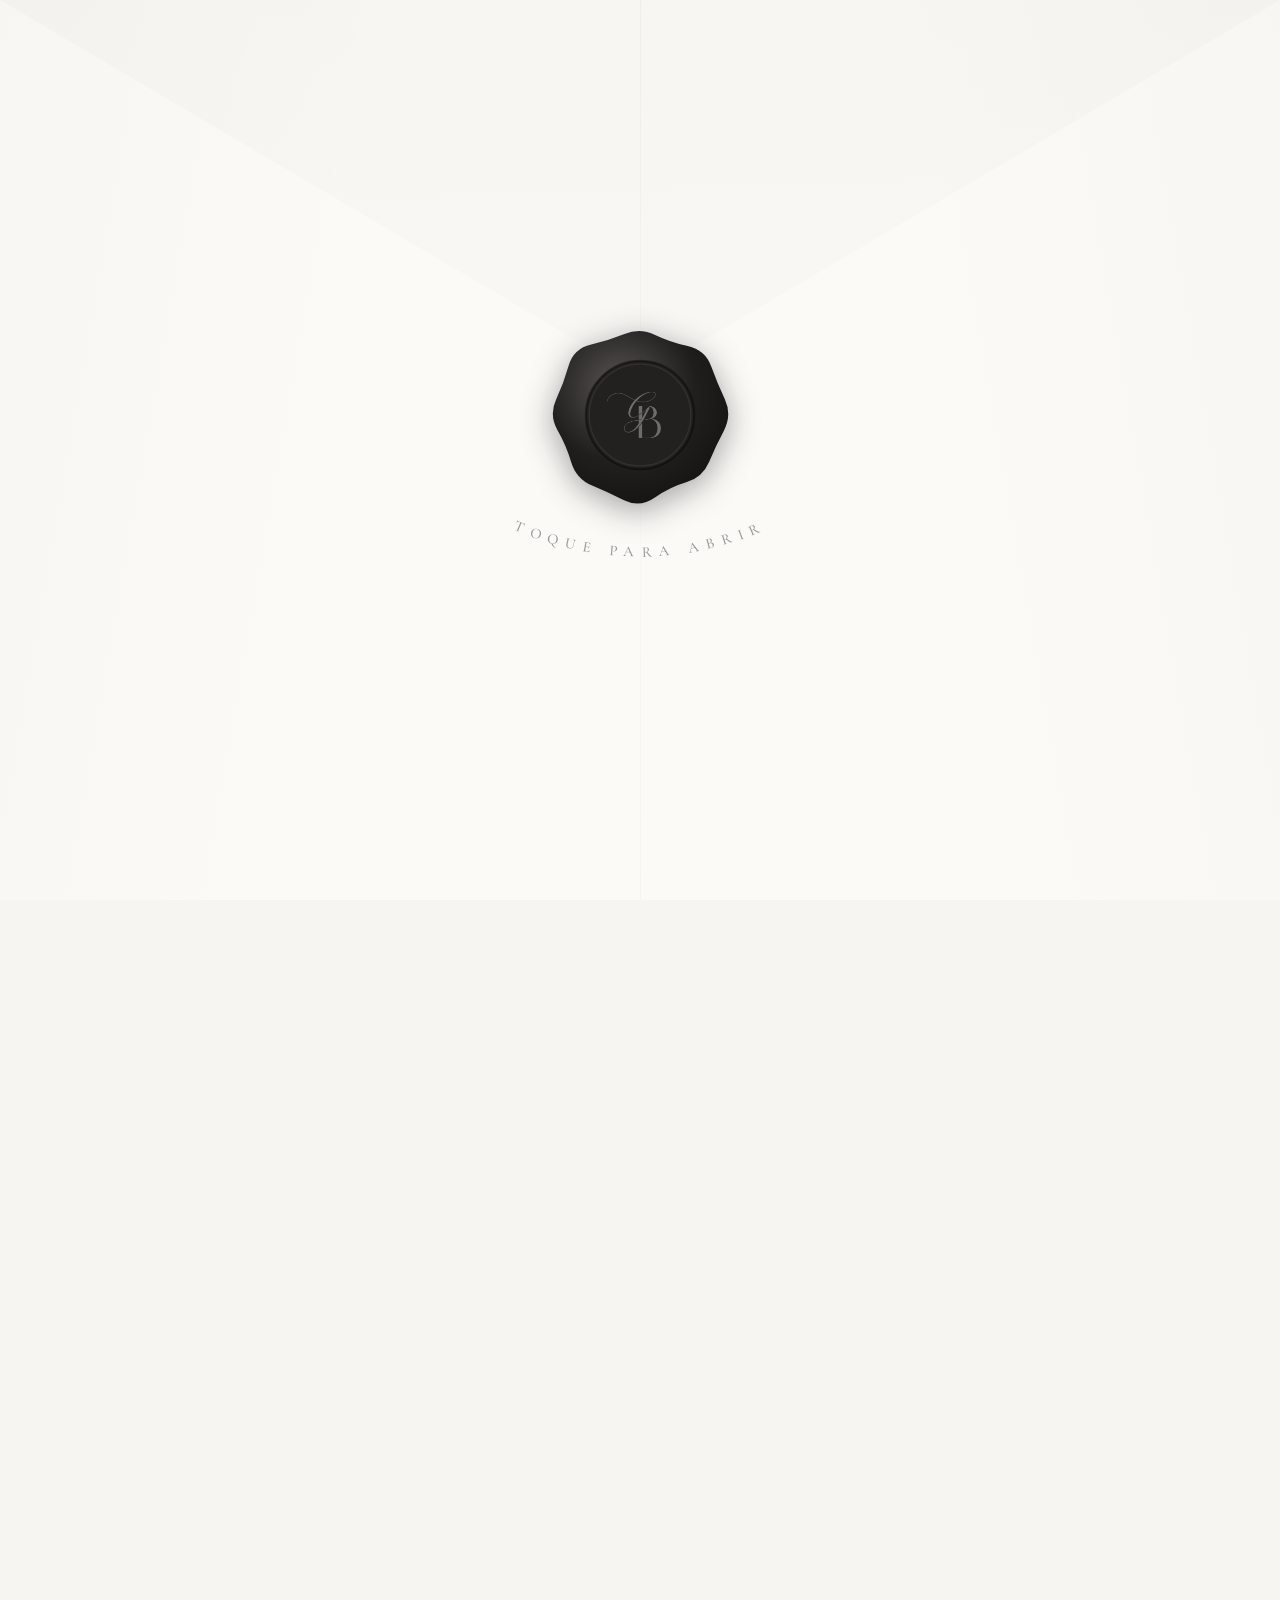
==== convite/index.html @ 6342b580 "Troca Domingo por A realizar-se em: na data" ====
<!DOCTYPE html>
<html lang="pt-BR">
<head>
<meta charset="UTF-8">
<meta name="viewport" content="width=device-width, initial-scale=1">
<title>Convite — Guilherme &amp; Barbara</title>
<meta name="description" content="Você está convidado para o casamento de Guilherme & Barbara. Domingo, 29 de novembro de 2026.">

<meta property="og:type" content="website">
<meta property="og:title" content="Convite — Guilherme & Barbara">
<meta property="og:description" content="Você está convidado! Toque para abrir o convite do nosso casamento. 29 de novembro de 2026.">
<meta property="og:image" content="https://guiiluiss.github.io/Gui-Ba/assets/img/capa-compartilhamento.jpg?v=6">
<meta property="og:image:width" content="1200">
<meta property="og:image:height" content="630">
<meta property="og:url" content="https://guiiluiss.github.io/Gui-Ba/convite/">

<link rel="icon" type="image/png" href="../assets/icons/favicon.png">
<link rel="preconnect" href="https://fonts.googleapis.com">
<link rel="preconnect" href="https://fonts.gstatic.com" crossorigin>
<link href="https://fonts.googleapis.com/css2?family=Cormorant+Garamond:ital,wght@0,300;0,400;0,500;0,600;1,400;1,500&family=Pinyon+Script&family=Inter:wght@300;400;500&display=swap" rel="stylesheet">

<style>
  :root {
    --color-black: #111111;
    --color-white: #ffffff;
    --color-cream: #f7f5f2;
    --color-paper: #fbfaf7;
    --color-gray-900: #1a1a1a;
    --color-gray-700: #4a4a4a;
    --color-gray-400: #9a9a9a;
    --color-gray-200: #e4e2de;
    --color-gold: #b7975f;
    --color-gold-soft: #cdb280;
    --font-display: "Cormorant Garamond", serif;
    --font-serif: "Cormorant Garamond", serif;
    --font-body: "Cormorant Garamond", serif;
    --font-sans: "Inter", sans-serif;
    --ease: cubic-bezier(0.22, 1, 0.36, 1);
  }

  * { box-sizing: border-box; margin: 0; padding: 0; }

  html { -webkit-text-size-adjust: 100%; }

  body {
    background: var(--color-cream);
    color: var(--color-gray-900);
    font-family: var(--font-body);
    font-weight: 400;
    line-height: 1.6;
    -webkit-font-smoothing: antialiased;
  }

  img { max-width: 100%; display: block; height: auto; }
  a { color: inherit; text-decoration: none; }

  /* ============================ Envelope ============================ */

  .envelope {
    position: fixed;
    inset: 0;
    z-index: 100;
    background: var(--color-paper);
    display: flex;
    align-items: center;
    justify-content: center;
    cursor: pointer;
    transition: opacity 1.1s var(--ease), visibility 1.1s;
  }

  .envelope.is-open {
    opacity: 0;
    visibility: hidden;
    pointer-events: none;
  }

  /* Aba superior do envelope, bem sutil */
  .envelope::before {
    content: "";
    position: absolute;
    inset: 0;
    background: linear-gradient(178deg, rgba(17, 17, 17, 0.02), rgba(17, 17, 17, 0.006) 60%);
    clip-path: polygon(0 0, 100% 0, 50% 42%);
    pointer-events: none;
  }

  /* Vinco vertical central do papel */
  .envelope::after {
    content: "";
    position: absolute;
    top: 0;
    bottom: 0;
    left: 50%;
    width: 1px;
    background: linear-gradient(rgba(17, 17, 17, 0.035), rgba(17, 17, 17, 0.01) 55%, rgba(17, 17, 17, 0.028));
    pointer-events: none;
  }

  /* Sombras laterais das abas */
  .envelope__shade {
    position: absolute;
    inset: 0;
    pointer-events: none;
  }

  .envelope__shade::before,
  .envelope__shade::after {
    content: "";
    position: absolute;
    top: 0;
    bottom: 0;
    width: 34%;
  }

  .envelope__shade::before {
    left: 0;
    background: linear-gradient(100deg, rgba(17, 17, 17, 0.014), transparent 70%);
  }

  .envelope__shade::after {
    right: 0;
    background: linear-gradient(-100deg, rgba(17, 17, 17, 0.014), transparent 70%);
  }

  .envelope__content {
    position: relative;
    display: flex;
    flex-direction: column;
    align-items: center;
    padding: 2rem;
  }

  /* -------- Lacre de cera -------- */

  .seal {
    position: relative;
    width: clamp(150px, 40vw, 190px);
    height: clamp(150px, 40vw, 190px);
    filter: drop-shadow(0 7px 16px rgba(17, 17, 17, 0.38));
    transition: transform 0.5s var(--ease);
  }

  .envelope:hover .seal { transform: scale(1.03); }

  .seal svg {
    width: 100%;
    height: 100%;
    display: block;
  }

  .seal__monogram {
    position: absolute;
    inset: 0;
    margin: auto;
    width: 52%;
    filter: brightness(0) invert(1);
    opacity: 0.34;
  }

  .seal__caption {
    margin-top: 0.4rem;
    width: clamp(220px, 60vw, 280px);
    overflow: visible;
  }

  .seal__caption text {
    font-family: var(--font-serif);
    font-size: 15px;
    font-weight: 500;
    letter-spacing: 0.5em;
    fill: var(--color-gray-400);
    text-transform: uppercase;
  }

  /* ============================ Convite ============================ */

  .invite {
    max-width: 34rem;
    margin: 0 auto;
    padding: clamp(1.5rem, 5vw, 2.5rem) clamp(1.25rem, 5vw, 2rem) 3rem;
    opacity: 0;
    transition: opacity 1.2s var(--ease) 0.35s;
  }

  body.is-revealed .invite { opacity: 1; }

  .invite__inner {
    border: 1px solid var(--color-gray-900);
    text-align: center;
    background: var(--color-cream);
    overflow: hidden;
  }

  .invite__body {
    padding: clamp(1.8rem, 6vw, 2.6rem) clamp(1.4rem, 5.5vw, 2.4rem) clamp(1.8rem, 6vw, 2.6rem);
  }

  [data-reveal] {
    opacity: 0;
    transform: translateY(24px);
    transition: opacity 0.9s var(--ease), transform 0.9s var(--ease);
  }

  [data-reveal].is-visible {
    opacity: 1;
    transform: translateY(0);
  }

  .invite__monogram {
    width: clamp(64px, 15vw, 84px);
    margin: 0 auto;
    opacity: 0.92;
  }

  .invite__eyebrow {
    margin-top: 1.2rem;
    font-family: var(--font-serif);
    font-size: 0.82rem;
    font-weight: 600;
    letter-spacing: 0.4em;
    text-transform: uppercase;
    color: var(--color-gray-900);
  }

  .invite__names {
    margin-top: 1.5rem;
    font-family: "Pinyon Script", "Cormorant Garamond", cursive;
    font-weight: 400;
    font-size: clamp(2.1rem, 8.8vw, 3.3rem);
    line-height: 1.3;
    /* Afina o traço da caligrafia: contorno na cor do fundo come a borda do glifo */
    -webkit-text-stroke: 0.2px var(--color-cream);
    letter-spacing: 0;
    color: var(--color-black);
    white-space: nowrap;
  }

  .invite__names span {
    font-size: 0.9em;
    padding: 0 0.2rem;
  }

  /* Efeito de escrita: o nome surge da esquerda para a direita, como caneta no papel */
  .invite__names[data-reveal] {
    transform: none;
    transition: none;
  }

  .invite__names[data-reveal].is-visible {
    opacity: 1;
    animation: escrita 2.6s cubic-bezier(0.35, 0, 0.25, 1) 0.2s both;
  }

  @keyframes escrita {
    from { clip-path: inset(-30% 100% -30% -6%); }
    to   { clip-path: inset(-30% -10% -30% -6%); }
  }

  .invite__verse {
    margin: 0 auto;
    max-width: 24rem;
    font-family: var(--font-serif);
    font-style: italic;
    font-weight: 500;
    font-size: clamp(1.08rem, 4.2vw, 1.2rem);
    line-height: 1.5;
    color: var(--color-gray-700);
  }

  .invite__verse-ref {
    display: block;
    margin-top: 0.55rem;
    font-style: normal;
    font-size: 0.74rem;
    font-weight: 600;
    letter-spacing: 0.32em;
    text-transform: uppercase;
    color: var(--color-gray-400);
  }

  .invite__photo {
    width: 100%;
    aspect-ratio: 1 / 1;
    object-fit: cover;
    object-position: 50% 42%;
    filter: grayscale(1);
  }

  .invite__welcome {
    margin: 1.6rem auto 0;
    max-width: 20rem;
    font-family: var(--font-serif);
    font-size: clamp(1rem, 4.4vw, 1.15rem);
    font-weight: 600;
    letter-spacing: 0.26em;
    text-transform: uppercase;
    line-height: 1.75;
    color: var(--color-gray-900);
  }

  .invite__line {
    margin: 1.7rem auto 0;
    max-width: 22rem;
    font-family: var(--font-serif);
    font-size: clamp(1.12rem, 4.5vw, 1.28rem);
    line-height: 1.5;
    color: var(--color-gray-700);
  }

  .invite__weekday {
    margin-top: 1.6rem;
    font-family: var(--font-serif);
    font-size: 0.85rem;
    font-weight: 500;
    letter-spacing: 0.3em;
    text-transform: uppercase;
    color: var(--color-gray-700);
  }

  .invite__day {
    margin-top: 0.2rem;
    font-family: var(--font-display);
    font-weight: 400;
    font-size: clamp(4.2rem, 17vw, 5.8rem);
    line-height: 1;
    color: var(--color-black);
  }

  .invite__month {
    margin-top: 0.3rem;
    font-family: var(--font-serif);
    font-size: clamp(1rem, 4.2vw, 1.2rem);
    font-weight: 500;
    letter-spacing: 0.26em;
    text-transform: uppercase;
    color: var(--color-black);
  }

  .invite__times {
    margin-top: 0.7rem;
    font-family: var(--font-serif);
    font-size: 0.85rem;
    font-weight: 500;
    letter-spacing: 0.18em;
    text-transform: uppercase;
    color: var(--color-gray-700);
  }

  .invite__times span { color: var(--color-gray-400); padding: 0 0.35rem; }

  /* Contagem regressiva */

  .countdown {
    margin-top: 2rem;
  }

  .countdown__title {
    font-family: var(--font-serif);
    font-size: 0.82rem;
    font-weight: 600;
    letter-spacing: 0.4em;
    text-transform: uppercase;
    color: var(--color-gray-900);
  }

  .countdown__grid {
    margin-top: 0.9rem;
    display: flex;
    justify-content: center;
    align-items: flex-start;
    gap: clamp(0.55rem, 2.6vw, 1.1rem);
  }

  .countdown__sep {
    font-family: var(--font-display);
    font-weight: 400;
    font-size: clamp(1.6rem, 7vw, 2.2rem);
    line-height: 1.1;
    color: var(--color-gray-700);
  }

  .countdown__value {
    font-family: var(--font-display);
    font-weight: 400;
    font-size: clamp(1.6rem, 7vw, 2.2rem);
    color: var(--color-black);
    line-height: 1.1;
    font-variant-numeric: tabular-nums;
  }

  .countdown__label {
    margin-top: 0.25rem;
    font-family: var(--font-serif);
    font-size: 0.68rem;
    font-weight: 500;
    letter-spacing: 0.22em;
    text-transform: uppercase;
    color: var(--color-gray-400);
  }

  .invite__rule {
    width: 5.5rem;
    border: 0;
    border-top: 1px solid var(--color-gray-400);
    margin: 2rem auto 0;
  }

  .invite__venue {
    margin-top: 1.8rem;
  }

  .invite__venue-name {
    font-family: var(--font-display);
    font-weight: 500;
    font-size: clamp(1.25rem, 5vw, 1.45rem);
    color: var(--color-black);
    letter-spacing: 0.04em;
  }

  .invite__venue-address {
    margin: 0.6rem auto 0;
    max-width: 20rem;
    font-family: var(--font-serif);
    font-size: 1rem;
    font-weight: 400;
    letter-spacing: 0.02em;
    color: var(--color-gray-700);
    line-height: 1.55;
  }

  /* Botões */

  .invite__actions {
    margin-top: 1.9rem;
    display: flex;
    flex-direction: column;
    gap: 0.75rem;
  }

  .btn {
    display: flex;
    align-items: center;
    justify-content: center;
    gap: 0.65rem;
    padding: 0.85rem 1rem;
    border: 1px solid var(--color-gray-900);
    font-family: var(--font-serif);
    font-size: 0.88rem;
    font-weight: 600;
    letter-spacing: 0.14em;
    white-space: nowrap;
    text-transform: uppercase;
    color: var(--color-gray-900);
    transition: background-color 0.35s var(--ease), color 0.35s var(--ease), border-color 0.35s var(--ease);
  }

  .btn:hover {
    background: var(--color-black);
    border-color: var(--color-black);
    color: var(--color-cream);
  }

  .btn--solid {
    background: var(--color-black);
    border-color: var(--color-black);
    color: var(--color-cream);
  }

  .btn--solid:hover {
    background: var(--color-gray-700);
    border-color: var(--color-gray-700);
    color: var(--color-cream);
  }

  .btn svg {
    width: 15px;
    height: 15px;
    flex: none;
  }

  .invite__rsvp {
    margin: 1.9rem auto 0;
    max-width: 22rem;
    font-family: var(--font-serif);
    font-size: 0.98rem;
    font-weight: 400;
    line-height: 1.6;
    color: var(--color-gray-700);
  }

  .invite__rsvp strong {
    font-weight: 600;
    color: var(--color-gray-900);
  }

  .invite__footer {
    margin-top: 2.2rem;
    display: flex;
    flex-direction: column;
    align-items: center;
    gap: 0.6rem;
  }

  .invite__footer-monogram {
    width: 42px;
    opacity: 0.85;
  }

  .invite__footer-date {
    font-family: var(--font-serif);
    font-size: 0.78rem;
    font-weight: 600;
    letter-spacing: 0.34em;
    text-transform: uppercase;
    color: var(--color-gray-400);
  }

  .invite__close {
    margin-top: 1.6rem;
    display: inline-flex;
    align-items: center;
    gap: 0.5rem;
    background: none;
    border: 0;
    cursor: pointer;
    font-family: var(--font-serif);
    font-size: 0.8rem;
    font-weight: 600;
    letter-spacing: 0.28em;
    text-transform: uppercase;
    color: var(--color-gray-400);
    transition: color 0.35s var(--ease);
  }

  .invite__close:hover { color: var(--color-black); }

  .invite__close svg {
    width: 14px;
    height: 14px;
    flex: none;
  }

  @media (prefers-reduced-motion: reduce) {
    .envelope { transition: none; }
    .invite { transition: none; }
    [data-reveal] { opacity: 1; transform: none; transition: none; }
    .invite__names[data-reveal].is-visible { animation: none; clip-path: none; }
    .seal { transition: none; }
  }
</style>
</head>
<body>

<!-- ===================== ENVELOPE ===================== -->
<div class="envelope" id="envelope" role="button" tabindex="0" aria-label="Toque para abrir o convite">
  <div class="envelope__shade" aria-hidden="true"></div>
  <div class="envelope__content">

    <div class="seal" aria-hidden="true">
      <svg viewBox="0 0 200 200">
        <defs>
          <radialGradient id="waxBody" cx="42%" cy="38%" r="72%">
            <stop offset="0%" stop-color="#3b3733"></stop>
            <stop offset="45%" stop-color="#242220"></stop>
            <stop offset="100%" stop-color="#121110"></stop>
          </radialGradient>
          <radialGradient id="waxSheen" cx="36%" cy="30%" r="45%">
            <stop offset="0%" stop-color="#ffffff" stop-opacity="0.16"></stop>
            <stop offset="100%" stop-color="#ffffff" stop-opacity="0"></stop>
          </radialGradient>
        </defs>
        <!-- corpo do lacre, borda ondulada e irregular -->
        <path fill="url(#waxBody)" d="M189.2,83.2 Q197,100 188.3,116.5 Q179.5,132.9 172.7,149.4 Q165.8,165.8 148.6,170.8 Q131.4,175.8 115.7,186.9 Q100,198 83.2,189.7 Q66.3,181.3 49.6,174.3 Q32.8,167.2 27.6,149.7 Q22.4,132.2 13.2,116.1 Q4,100 11.8,83.4 Q19.6,66.7 24.8,48.4 Q30,30 48.7,25.8 Q67.4,21.5 83.7,14.8 Q100,8 115.9,15.7 Q131.8,23.3 150.2,27.4 Q168.6,31.4 175,48.9 Q181.3,66.3 189.2,83.2 Z"></path>
        <!-- brilho de cera -->
        <path fill="url(#waxSheen)" d="M189.2,83.2 Q197,100 188.3,116.5 Q179.5,132.9 172.7,149.4 Q165.8,165.8 148.6,170.8 Q131.4,175.8 115.7,186.9 Q100,198 83.2,189.7 Q66.3,181.3 49.6,174.3 Q32.8,167.2 27.6,149.7 Q22.4,132.2 13.2,116.1 Q4,100 11.8,83.4 Q19.6,66.7 24.8,48.4 Q30,30 48.7,25.8 Q67.4,21.5 83.7,14.8 Q100,8 115.9,15.7 Q131.8,23.3 150.2,27.4 Q168.6,31.4 175,48.9 Q181.3,66.3 189.2,83.2 Z"></path>
        <!-- placa central rebaixada (área do carimbo) -->
        <circle cx="100" cy="100" r="57" fill="#232120"></circle>
        <circle cx="100" cy="100" r="57" fill="none" stroke="#000000" stroke-opacity="0.4" stroke-width="2.4"></circle>
        <circle cx="100" cy="100" r="53.5" fill="none" stroke="#ffffff" stroke-opacity="0.07" stroke-width="1.4"></circle>
      </svg>
      <img class="seal__monogram" src="../assets/img/logo-gb.png" alt="">
    </div>

    <svg class="seal__caption" viewBox="0 0 280 64" aria-hidden="true">
      <path id="sealArc" d="M 16 14 A 300 300 0 0 0 264 14" fill="none"></path>
      <text><textPath href="#sealArc" startOffset="50%" text-anchor="middle">Toque para abrir</textPath></text>
    </svg>

  </div>
</div>

<!-- ===================== CONVITE ===================== -->
<main class="invite">
  <div class="invite__inner">
    <img class="invite__photo" src="../assets/img/foto-maos.jpg" alt="Mãos de Guilherme e Barbara entrelaçadas, com as alianças">

    <div class="invite__body">
    <p class="invite__verse" data-reveal>
      “Acima de tudo, tenham amor, pois o amor une perfeitamente todas as coisas.”
      <span class="invite__verse-ref">Colossenses 3:14</span>
    </p>

    <p class="invite__welcome" data-reveal>Bem-vindos ao nosso para sempre…</p>

    <h1 class="invite__names" data-reveal>Guilherme <span>e</span> Barbara</h1>

    <p class="invite__line" data-reveal>Com muita alegria, convidamos você para celebrar o nosso casamento</p>

    <div data-reveal>
      <p class="invite__weekday">A realizar-se em:</p>
      <p class="invite__day">29</p>
      <p class="invite__month">de novembro de 2026</p>
    </div>

    <p class="invite__times" data-reveal>Abertura dos portões às 15h <span>·</span> Cerimônia às 16h</p>

    <div class="countdown" data-reveal>
      <p class="countdown__title">Faltam</p>
      <div class="countdown__grid" id="countdown" data-wedding-date="2026-11-29T16:00:00-03:00">
        <div><p class="countdown__value" id="cdDays">—</p><p class="countdown__label">Dias</p></div>
        <p class="countdown__sep">:</p>
        <div><p class="countdown__value" id="cdHours">—</p><p class="countdown__label">Horas</p></div>
        <p class="countdown__sep">:</p>
        <div><p class="countdown__value" id="cdMinutes">—</p><p class="countdown__label">Minutos</p></div>
        <p class="countdown__sep">:</p>
        <div><p class="countdown__value" id="cdSeconds">—</p><p class="countdown__label">Segundos</p></div>
      </div>
    </div>

    <hr class="invite__rule" data-reveal>

    <div class="invite__venue" data-reveal>
      <p class="invite__venue-name">Espaço Aviv Eventos</p>
      <p class="invite__venue-address">Av. Dona Cherubina Viana, 669<br>Vila Santo Antônio, Cotia — SP</p>
    </div>

    <div class="invite__actions" data-reveal>
      <a class="btn" href="https://www.google.com/maps/search/?api=1&query=Espa%C3%A7o+Aviv+Eventos%2C+Av.+Dona+Cherubina+Viana%2C+669%2C+Vila+Santo+Ant%C3%B4nio%2C+Cotia%2C+SP" target="_blank" rel="noopener">
        <svg viewBox="0 0 24 24" fill="none" stroke="currentColor" stroke-width="1.4" stroke-linecap="round" stroke-linejoin="round"><path d="M12 21s-7-5.6-7-11a7 7 0 0 1 14 0c0 5.4-7 11-7 11z"></path><circle cx="12" cy="10" r="2.6"></circle></svg>
        Ver local no mapa
      </a>
      <a class="btn btn--solid" href="https://casamento-guieba.listaideal.com.br/pt/" target="_blank" rel="noopener">
        <svg viewBox="0 0 24 24" fill="none" stroke="currentColor" stroke-width="1.4" stroke-linecap="round" stroke-linejoin="round"><rect x="3" y="8" width="18" height="4"></rect><rect x="4.5" y="12" width="15" height="9"></rect><line x1="12" y1="8" x2="12" y2="21"></line><path d="M12 8c-1.5-3.5-5.5-4.5-6.5-2.5S8.5 8 12 8z"></path><path d="M12 8c1.5-3.5 5.5-4.5 6.5-2.5S15.5 8 12 8z"></path></svg>
        Lista de presentes
      </a>
      <a class="btn" href="../index.html#manual">
        <svg viewBox="0 0 24 24" fill="none" stroke="currentColor" stroke-width="1.4" stroke-linecap="round" stroke-linejoin="round"><path d="M4 19.5A2.5 2.5 0 0 1 6.5 17H20"></path><path d="M6.5 2H20v20H6.5A2.5 2.5 0 0 1 4 19.5v-15A2.5 2.5 0 0 1 6.5 2z"></path></svg>
        Manual dos convidados
      </a>
      <a class="btn" href="../index.html">
        <svg viewBox="0 0 24 24" fill="none" stroke="currentColor" stroke-width="1.4" stroke-linecap="round" stroke-linejoin="round"><circle cx="12" cy="12" r="9"></circle><path d="M3 12h18M12 3a15 15 0 0 1 0 18M12 3a15 15 0 0 0 0 18"></path></svg>
        Nosso site completo
      </a>
    </div>

    <p class="invite__rsvp" data-reveal>
      A sua confirmação de presença é essencial. <strong>A equipe de assessoria entrará em contato
      pelo WhatsApp.</strong> Fique atento às mensagens.
    </p>

    <div class="invite__footer" data-reveal>
      <img class="invite__footer-monogram" src="../assets/img/logo-gb.png" alt="">
      <p class="invite__footer-date">29 · 11 · 2026</p>
      <button class="invite__close" id="closeInvite" type="button">
        <svg viewBox="0 0 24 24" fill="none" stroke="currentColor" stroke-width="1.4" stroke-linecap="round" stroke-linejoin="round"><rect x="3" y="6" width="18" height="13" rx="1"></rect><path d="M3 7l9 7 9-7"></path></svg>
        Fechar convite
      </button>
    </div>
    </div>
  </div>
</main>

<script>
(function () {
  "use strict";

  /* -------- Envelope -------- */
  var envelope = document.getElementById("envelope");
  var closeBtn = document.getElementById("closeInvite");

  function openEnvelope() {
    if (document.body.classList.contains("is-revealed")) return;
    envelope.classList.add("is-open");
    document.body.classList.add("is-revealed");
    revealInView();
    /* Registra a abertura no histórico: o botão voltar do celular fecha o convite */
    try {
      history.pushState({ convite: "aberto" }, "");
    } catch (err) {}
  }

  function closeEnvelope() {
    if (!document.body.classList.contains("is-revealed")) return;
    document.body.classList.remove("is-revealed");
    envelope.classList.remove("is-open");
    window.scrollTo(0, 0);
  }

  envelope.addEventListener("click", openEnvelope);
  envelope.addEventListener("keydown", function (e) {
    if (e.key === "Enter" || e.key === " ") {
      e.preventDefault();
      openEnvelope();
    }
  });

  closeBtn.addEventListener("click", function () {
    if (history.state && history.state.convite === "aberto") {
      history.back();
    } else {
      closeEnvelope();
    }
  });

  window.addEventListener("popstate", function () {
    closeEnvelope();
  });

  /* -------- Scroll reveal -------- */
  var revealEls = Array.prototype.slice.call(document.querySelectorAll("[data-reveal]"));
  var observer = null;

  if ("IntersectionObserver" in window) {
    observer = new IntersectionObserver(function (entries) {
      entries.forEach(function (entry) {
        if (entry.isIntersecting) {
          entry.target.classList.add("is-visible");
          observer.unobserve(entry.target);
        }
      });
    }, { threshold: 0.15 });
  }

  function revealInView() {
    /* Elementos já visíveis na abertura aparecem em cascata; o restante revela ao rolar */
    var delay = 0;
    revealEls.forEach(function (el) {
      if (el.classList.contains("is-visible")) return;
      var inView = el.getBoundingClientRect().top < window.innerHeight * 0.95;
      if (inView || !observer) {
        (function (d) {
          setTimeout(function () { el.classList.add("is-visible"); }, d);
        })(delay);
        delay += 320;
      } else {
        observer.observe(el);
      }
    });
  }

  /* -------- Contagem regressiva -------- */
  var countdownEl = document.getElementById("countdown");
  var weddingDate = new Date(countdownEl.getAttribute("data-wedding-date")).getTime();
  var els = {
    days: document.getElementById("cdDays"),
    hours: document.getElementById("cdHours"),
    minutes: document.getElementById("cdMinutes"),
    seconds: document.getElementById("cdSeconds")
  };

  function pad(n) { return n < 10 ? "0" + n : String(n); }

  function tick() {
    var diff = weddingDate - Date.now();
    if (diff <= 0) {
      els.days.textContent = "0";
      els.hours.textContent = "00";
      els.minutes.textContent = "00";
      els.seconds.textContent = "00";
      return;
    }
    els.days.textContent = String(Math.floor(diff / 86400000));
    els.hours.textContent = pad(Math.floor(diff / 3600000) % 24);
    els.minutes.textContent = pad(Math.floor(diff / 60000) % 60);
    els.seconds.textContent = pad(Math.floor(diff / 1000) % 60);
    setTimeout(tick, 1000);
  }

  tick();
})();
</script>

</body>
</html>
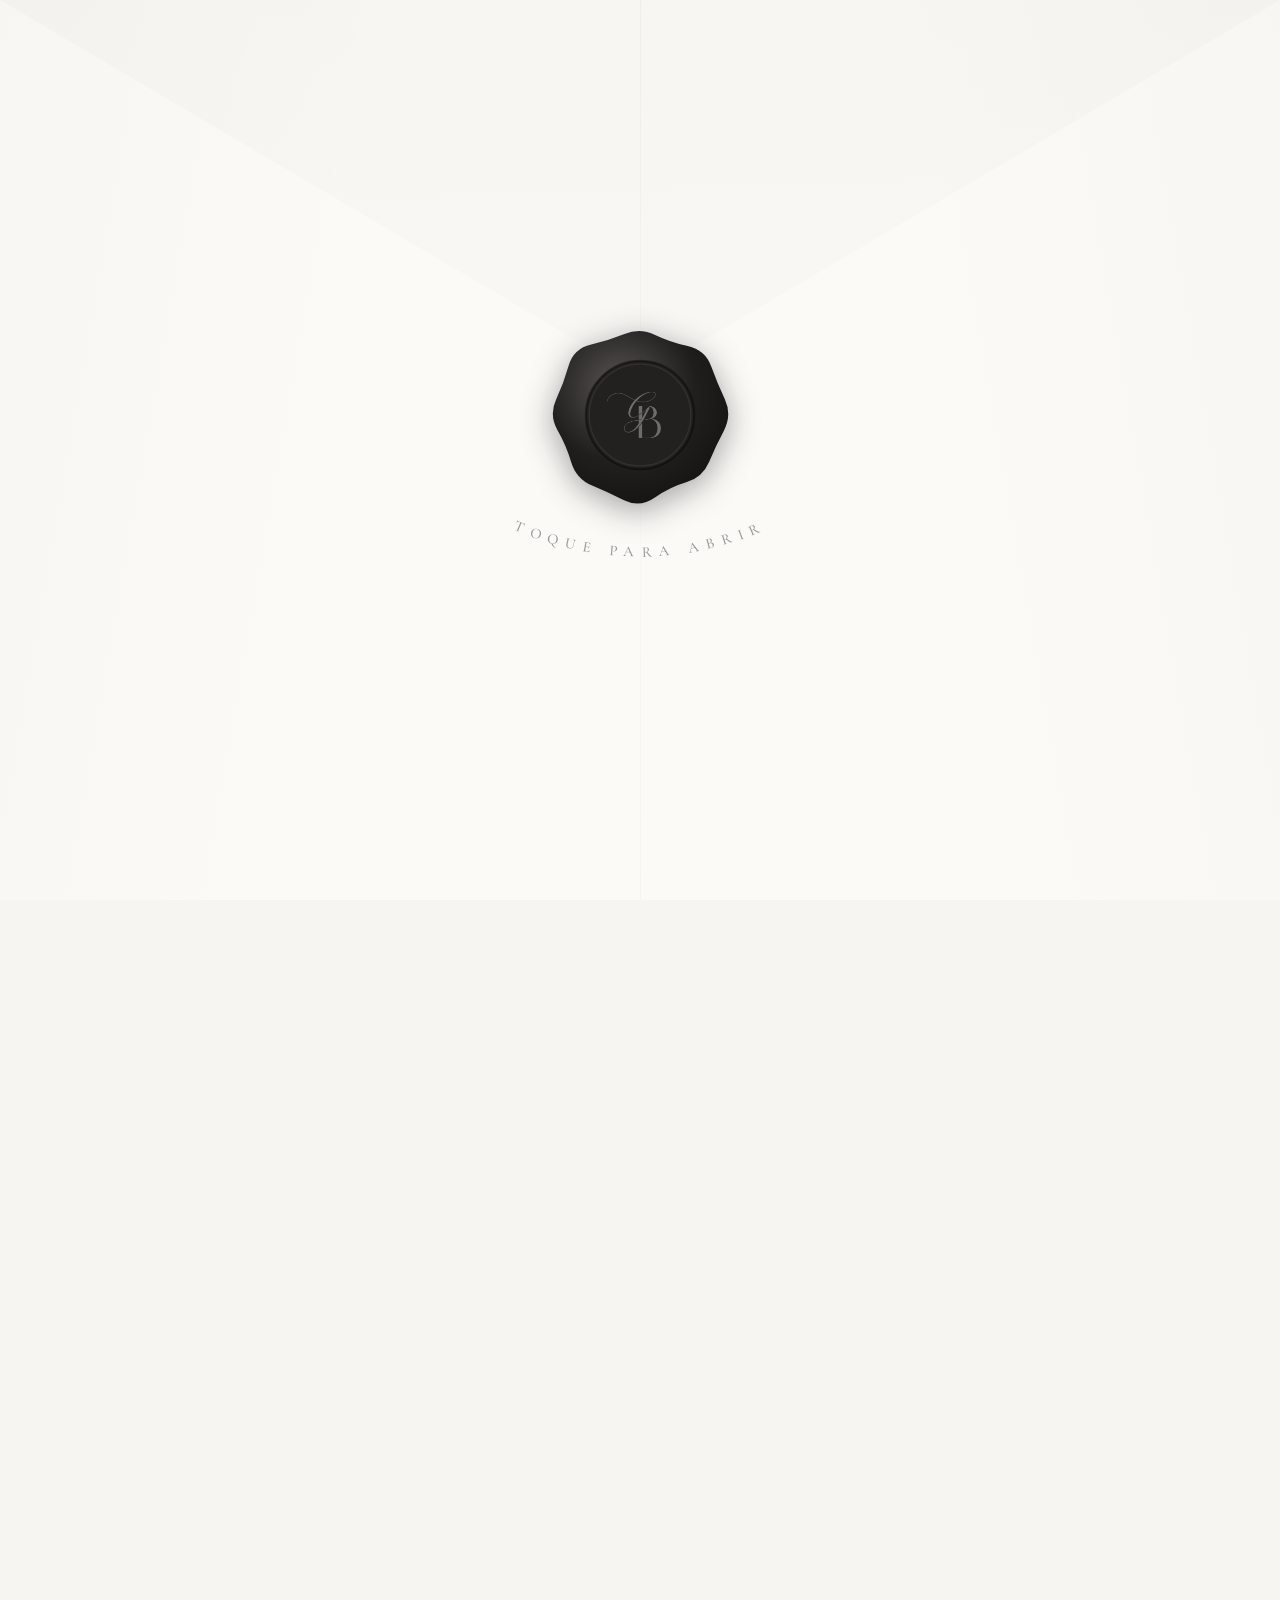
==== commit e65b5912: "Substitui horarios detalhados por Domingo e 15h" ====
--- a/convite/index.html
+++ b/convite/index.html
@@ -612,7 +612,7 @@
       <p class="invite__month">de novembro de 2026</p>
     </div>
 
-    <p class="invite__times" data-reveal>Abertura dos portões às 15h <span>·</span> Cerimônia às 16h</p>
+    <p class="invite__times" data-reveal>Domingo <span>·</span> 15h</p>
 
     <div class="countdown" data-reveal>
       <p class="countdown__title">Faltam</p>
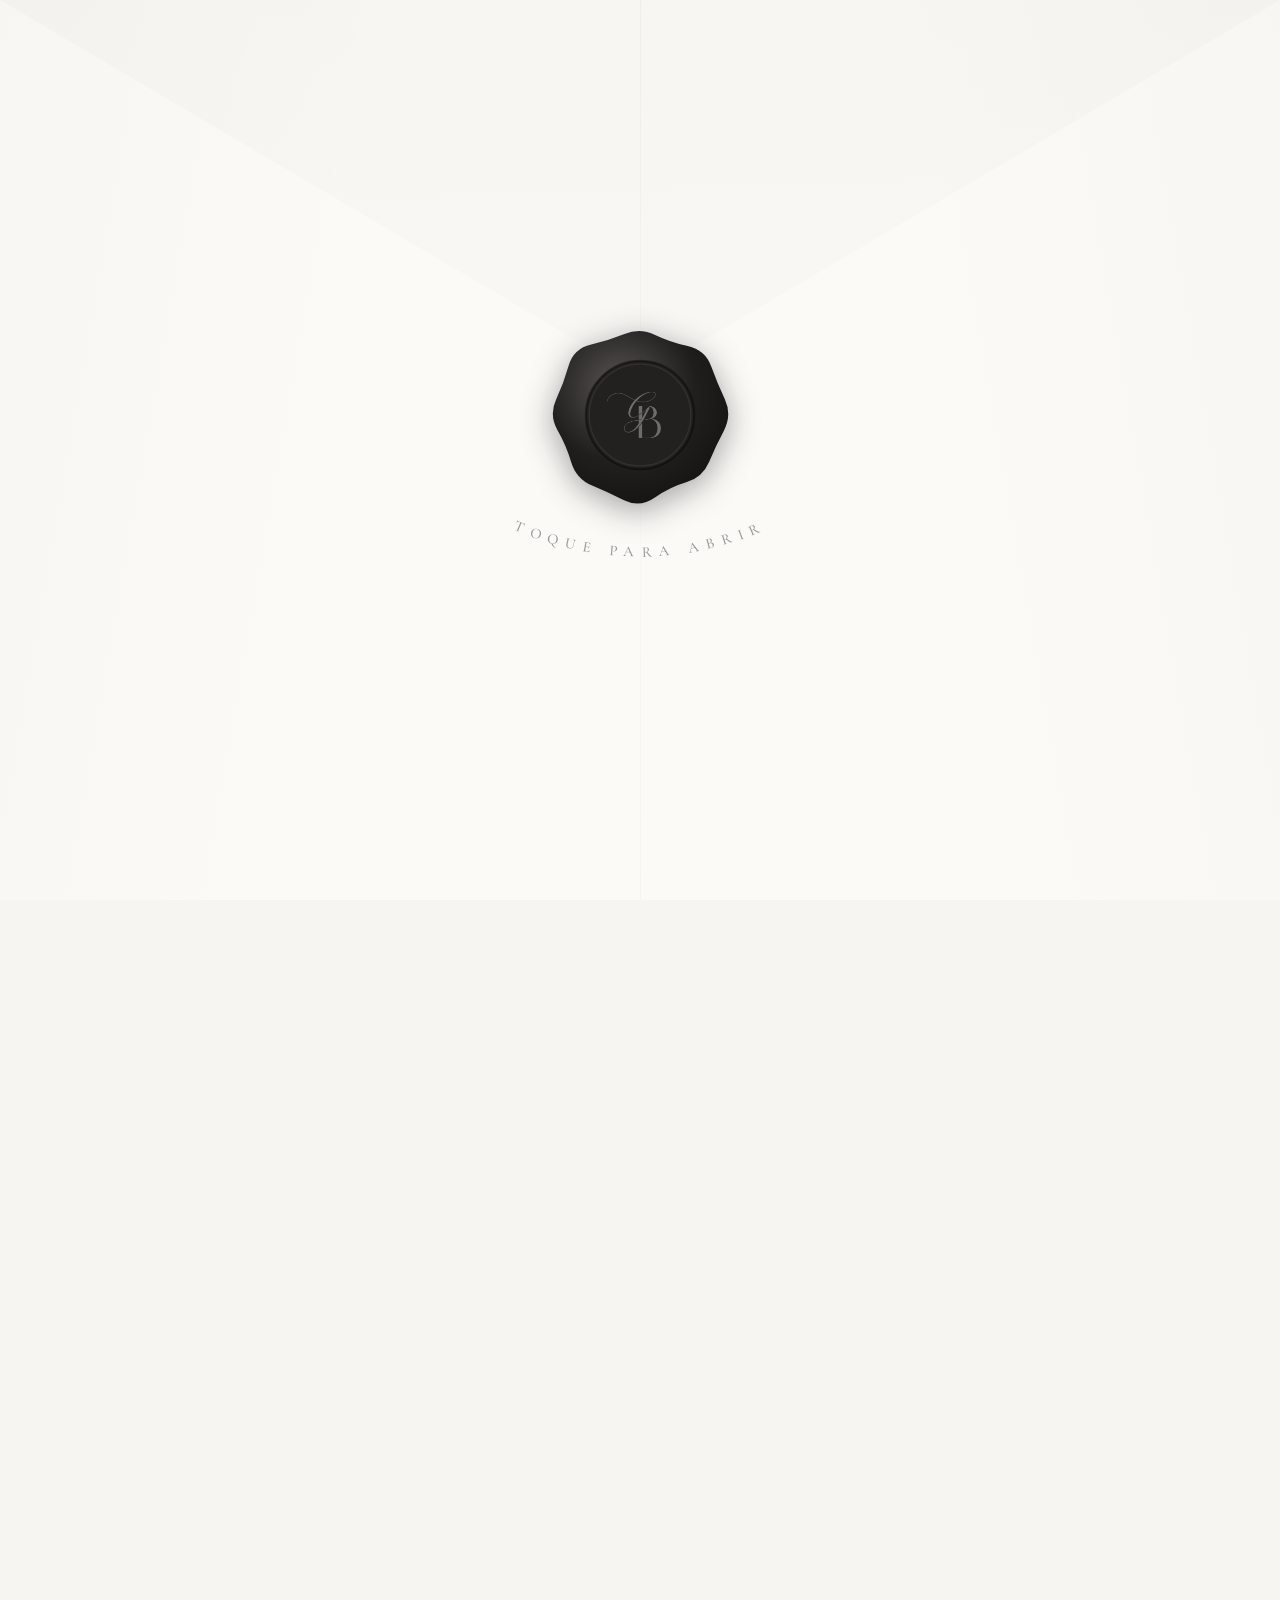
==== commit db94a24d: "Destaca A realizar-se em e Faltam em negrito" ====
--- a/convite/index.html
+++ b/convite/index.html
@@ -17,7 +17,7 @@
 <link rel="icon" type="image/png" href="../assets/icons/favicon.png">
 <link rel="preconnect" href="https://fonts.googleapis.com">
 <link rel="preconnect" href="https://fonts.gstatic.com" crossorigin>
-<link href="https://fonts.googleapis.com/css2?family=Cormorant+Garamond:ital,wght@0,300;0,400;0,500;0,600;1,400;1,500&family=Pinyon+Script&family=Inter:wght@300;400;500&display=swap" rel="stylesheet">
+<link href="https://fonts.googleapis.com/css2?family=Cormorant+Garamond:ital,wght@0,300;0,400;0,500;0,600;0,700;1,400;1,500&family=Pinyon+Script&family=Inter:wght@300;400;500&display=swap" rel="stylesheet">
 
 <style>
   :root {
@@ -310,11 +310,11 @@
   .invite__weekday {
     margin-top: 1.6rem;
     font-family: var(--font-serif);
-    font-size: 0.85rem;
-    font-weight: 500;
+    font-size: 0.9rem;
+    font-weight: 700;
     letter-spacing: 0.3em;
     text-transform: uppercase;
-    color: var(--color-gray-700);
+    color: var(--color-black);
   }
 
   .invite__day {
@@ -356,11 +356,11 @@
 
   .countdown__title {
     font-family: var(--font-serif);
-    font-size: 0.82rem;
-    font-weight: 600;
+    font-size: 0.88rem;
+    font-weight: 700;
     letter-spacing: 0.4em;
     text-transform: uppercase;
-    color: var(--color-gray-900);
+    color: var(--color-black);
   }
 
   .countdown__grid {
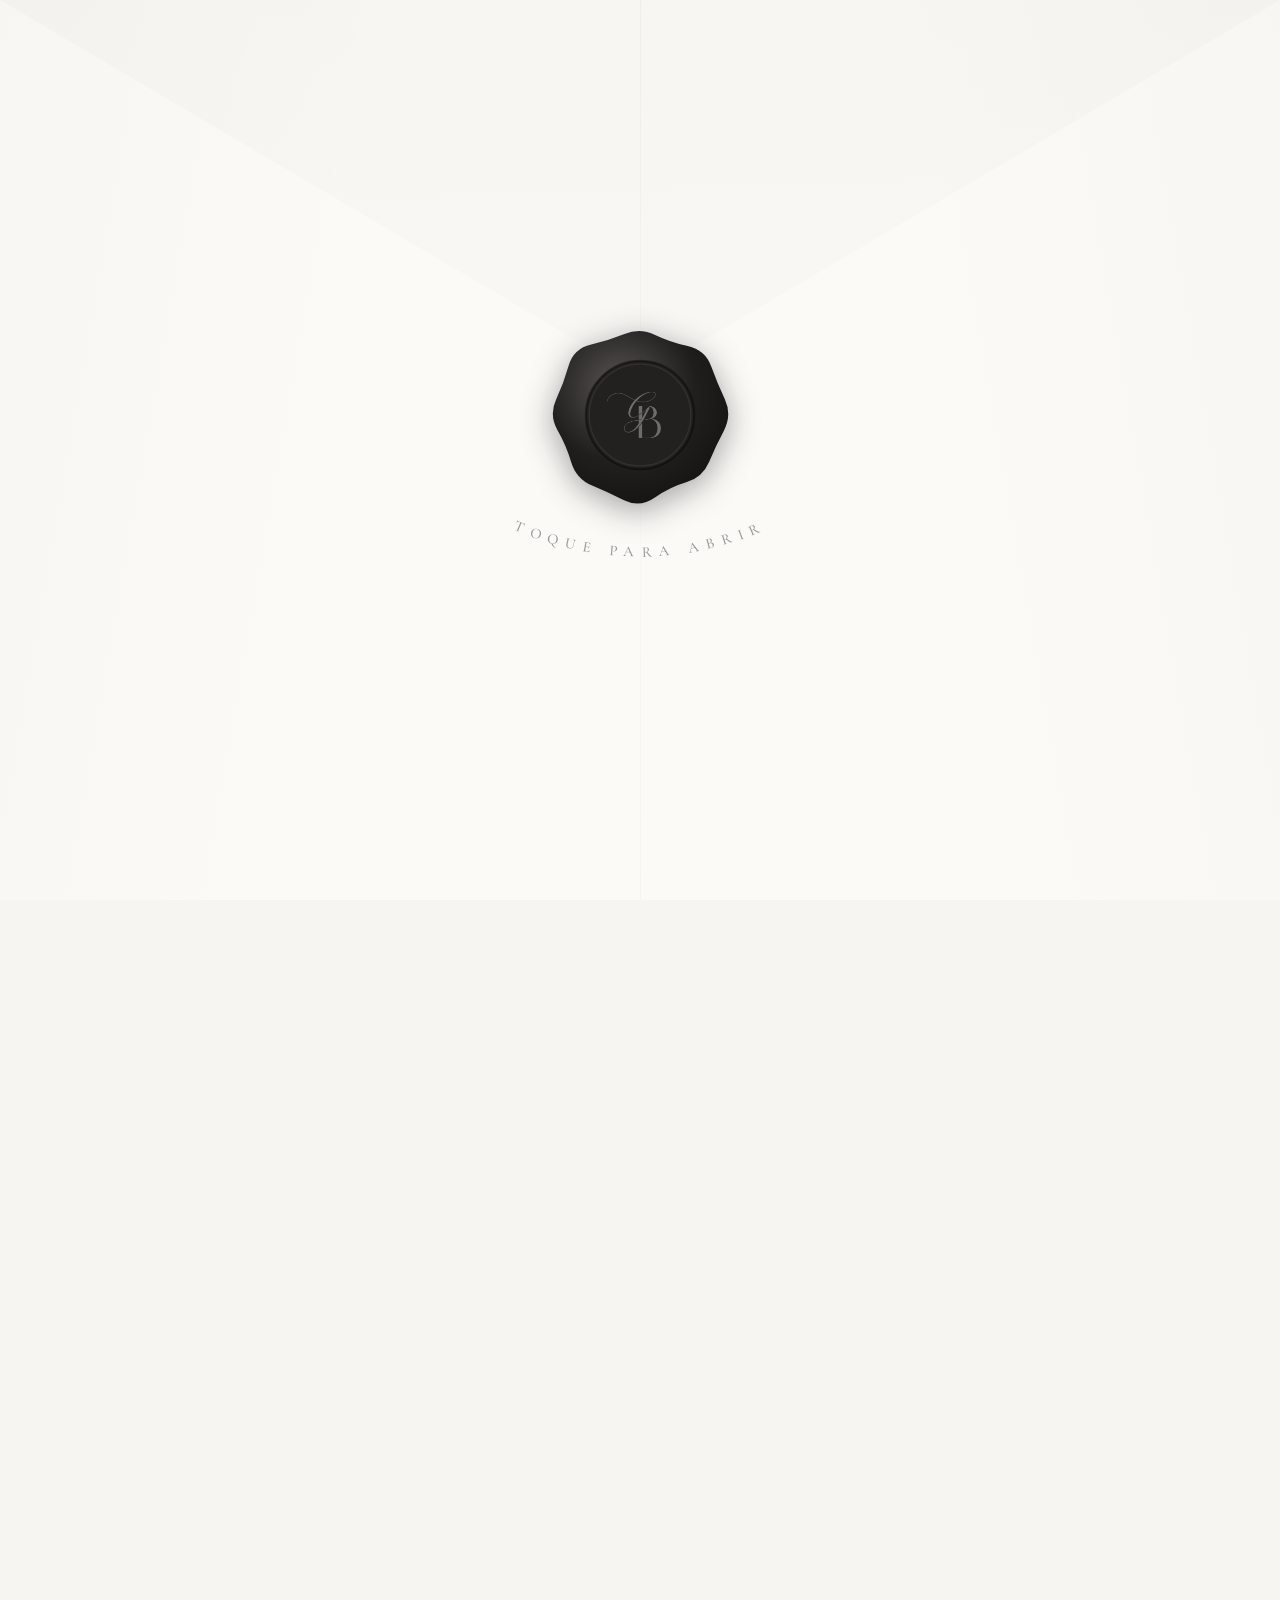
==== commit c4c70362: "Remove data do rodape do convite" ====
--- a/convite/index.html
+++ b/convite/index.html
@@ -504,15 +504,6 @@
   .invite__footer-monogram {
     width: 42px;
     opacity: 0.85;
-  }
-
-  .invite__footer-date {
-    font-family: var(--font-serif);
-    font-size: 0.78rem;
-    font-weight: 600;
-    letter-spacing: 0.34em;
-    text-transform: uppercase;
-    color: var(--color-gray-400);
   }
 
   .invite__close {
@@ -660,7 +651,6 @@
 
     <div class="invite__footer" data-reveal>
       <img class="invite__footer-monogram" src="../assets/img/logo-gb.png" alt="">
-      <p class="invite__footer-date">29 · 11 · 2026</p>
       <button class="invite__close" id="closeInvite" type="button">
         <svg viewBox="0 0 24 24" fill="none" stroke="currentColor" stroke-width="1.4" stroke-linecap="round" stroke-linejoin="round"><rect x="3" y="6" width="18" height="13" rx="1"></rect><path d="M3 7l9 7 9-7"></path></svg>
         Fechar convite
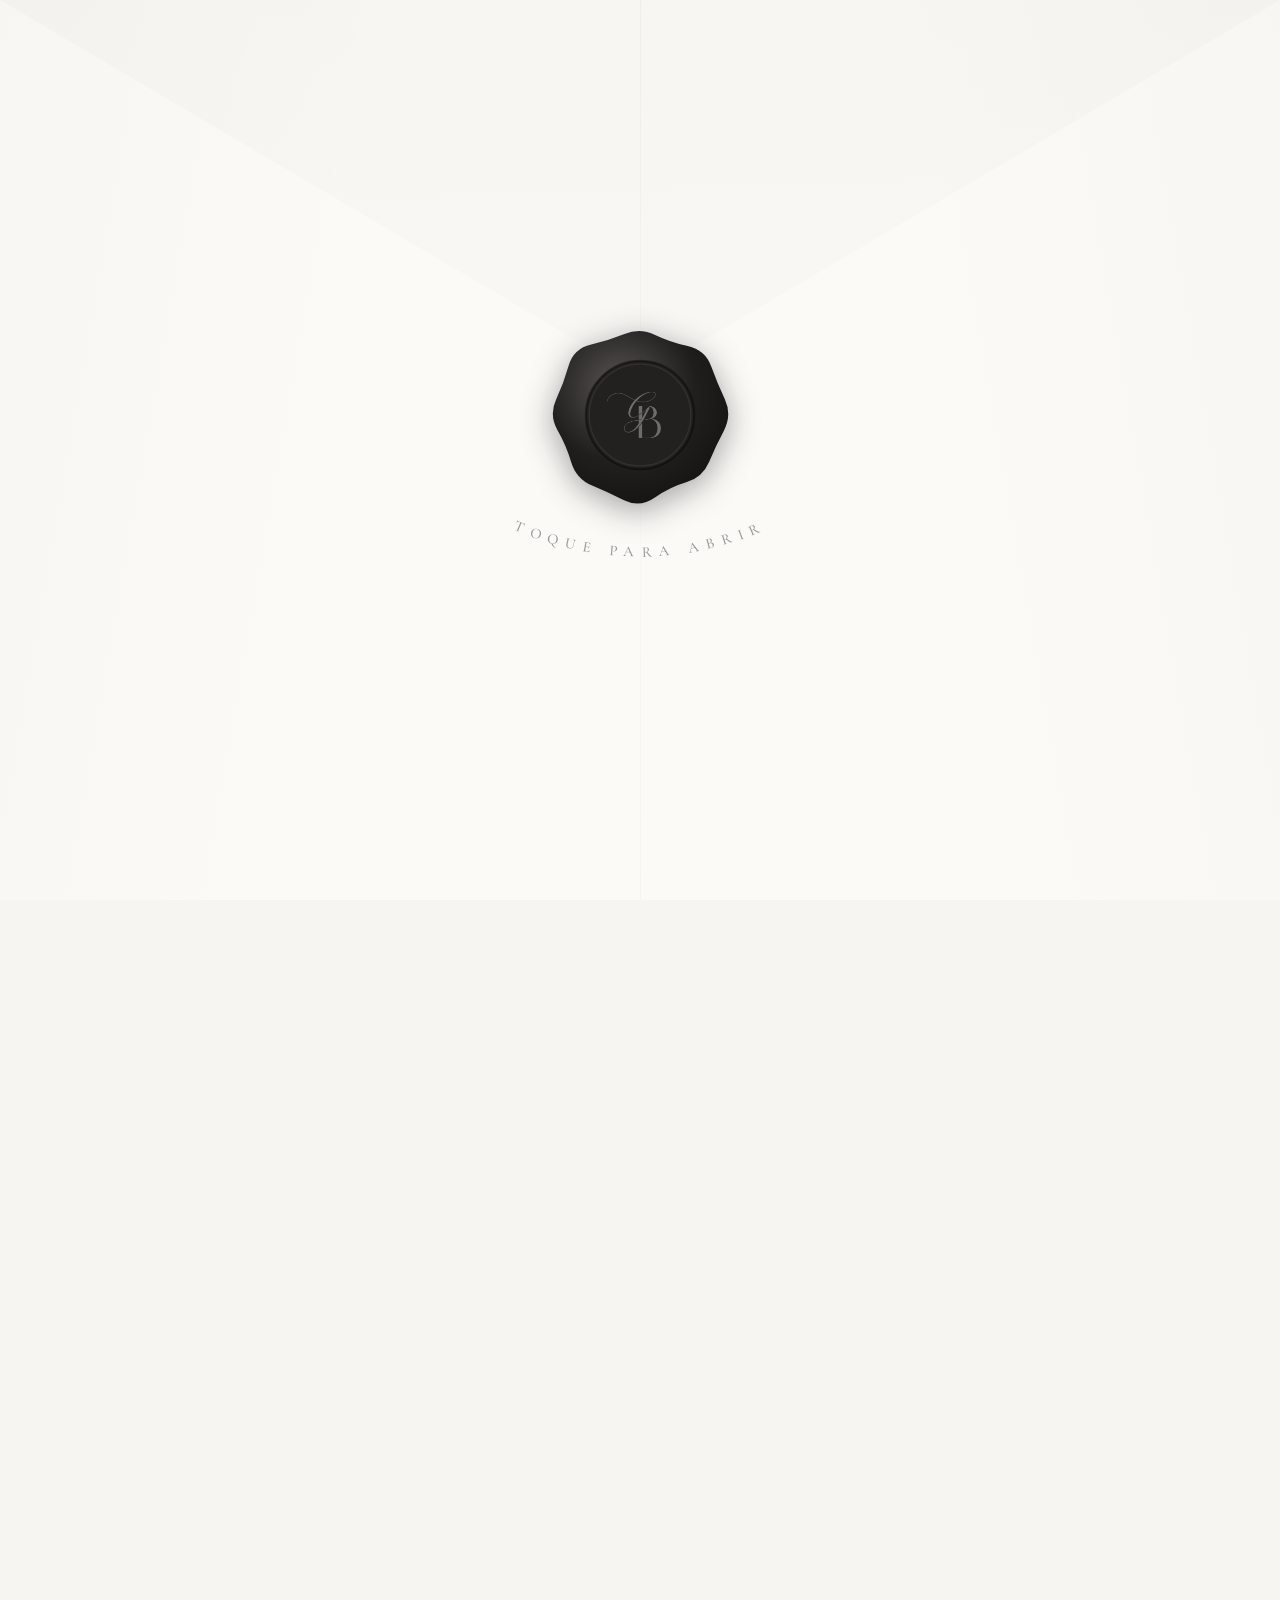
==== commit 07deae1d: "Adiciona ilustracao em aquarela do espaco no convite" ====
--- a/convite/index.html
+++ b/convite/index.html
@@ -407,6 +407,13 @@
 
   .invite__venue {
     margin-top: 1.8rem;
+  }
+
+  .invite__venue-illustration {
+    width: min(72%, 16rem);
+    margin: 0 auto 1.2rem;
+    /* Funde o fundo branco da aquarela com o papel creme */
+    mix-blend-mode: multiply;
   }
 
   .invite__venue-name {
@@ -621,6 +628,7 @@
     <hr class="invite__rule" data-reveal>
 
     <div class="invite__venue" data-reveal>
+      <img class="invite__venue-illustration" src="../assets/img/espaco-aviv.jpg" alt="Ilustração em aquarela do Espaço Aviv Eventos">
       <p class="invite__venue-name">Espaço Aviv Eventos</p>
       <p class="invite__venue-address">Av. Dona Cherubina Viana, 669<br>Vila Santo Antônio, Cotia — SP</p>
     </div>
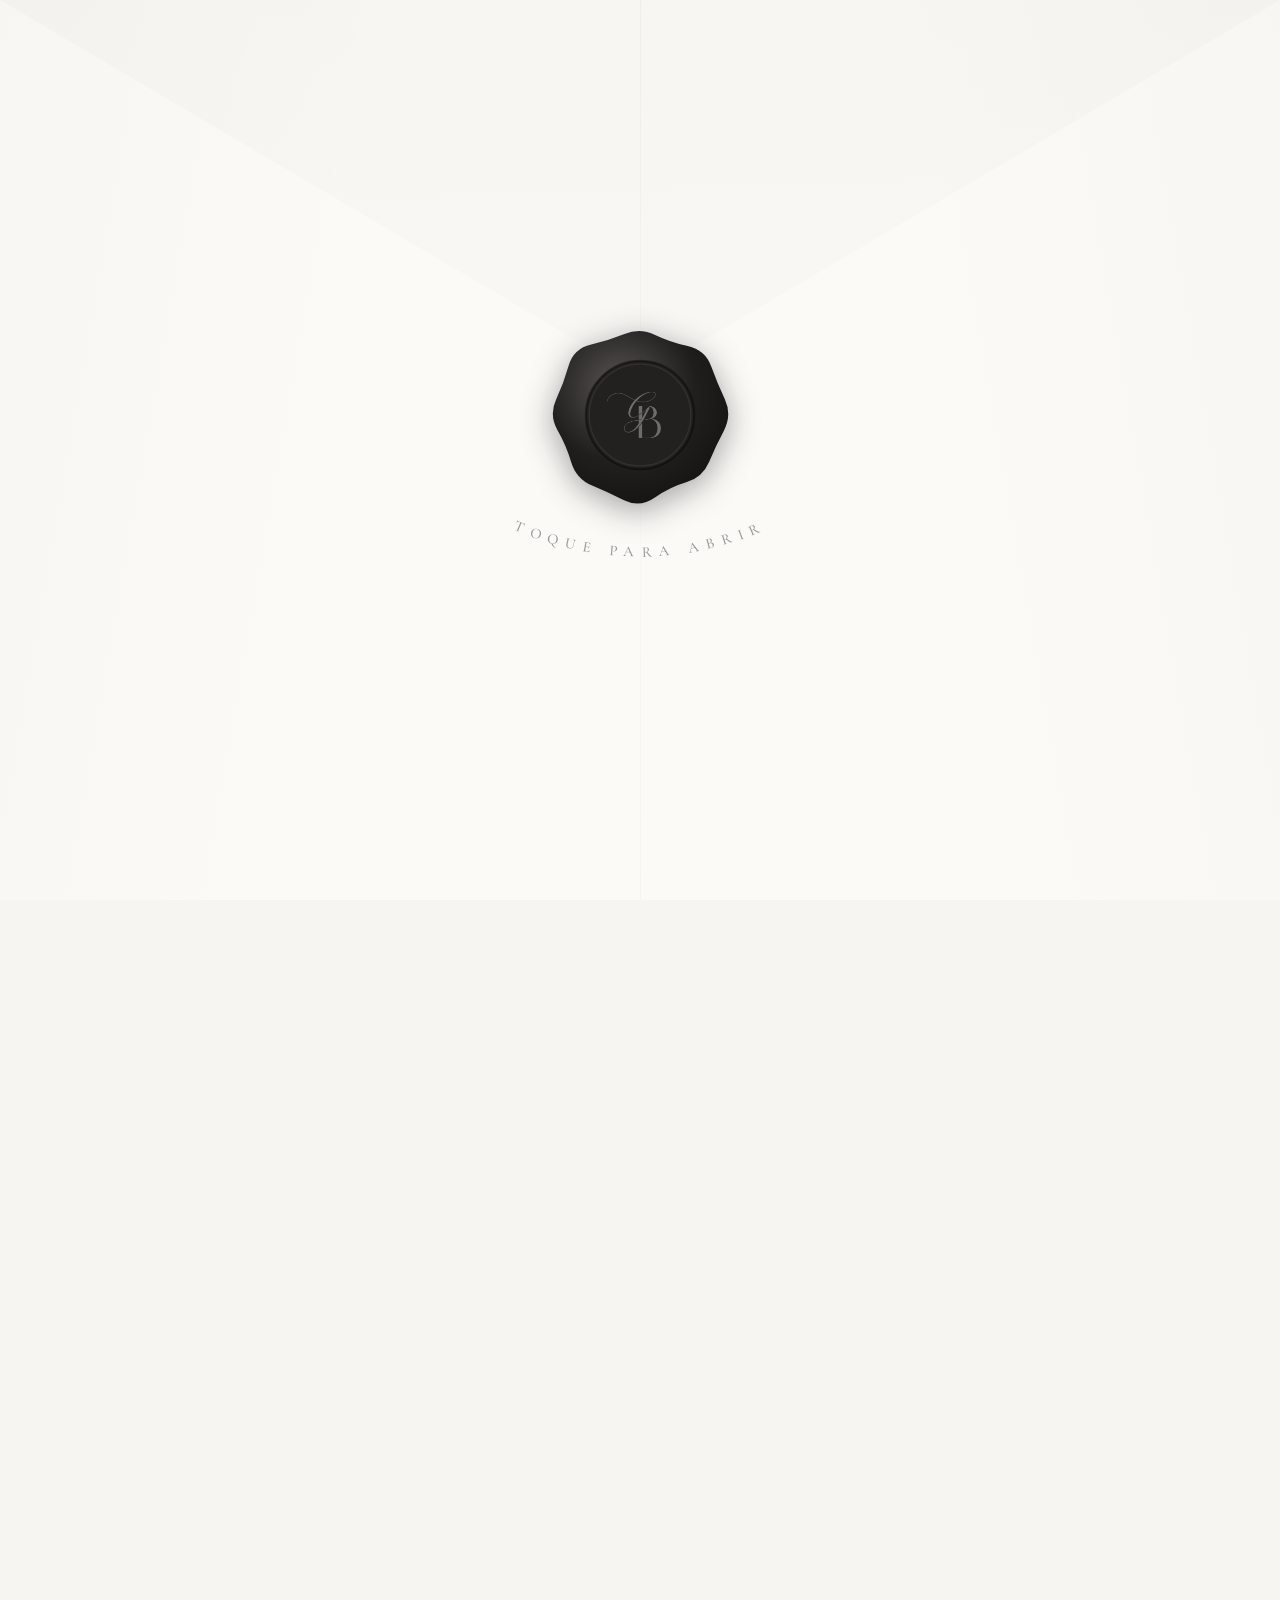
==== commit ee6ac95a: "Troca ilustracao do espaco pela versao do altar com piscina" ====
--- a/convite/index.html
+++ b/convite/index.html
@@ -410,7 +410,7 @@
   }
 
   .invite__venue-illustration {
-    width: min(72%, 16rem);
+    width: min(94%, 24rem);
     margin: 0 auto 1.2rem;
     /* Funde o fundo branco da aquarela com o papel creme */
     mix-blend-mode: multiply;
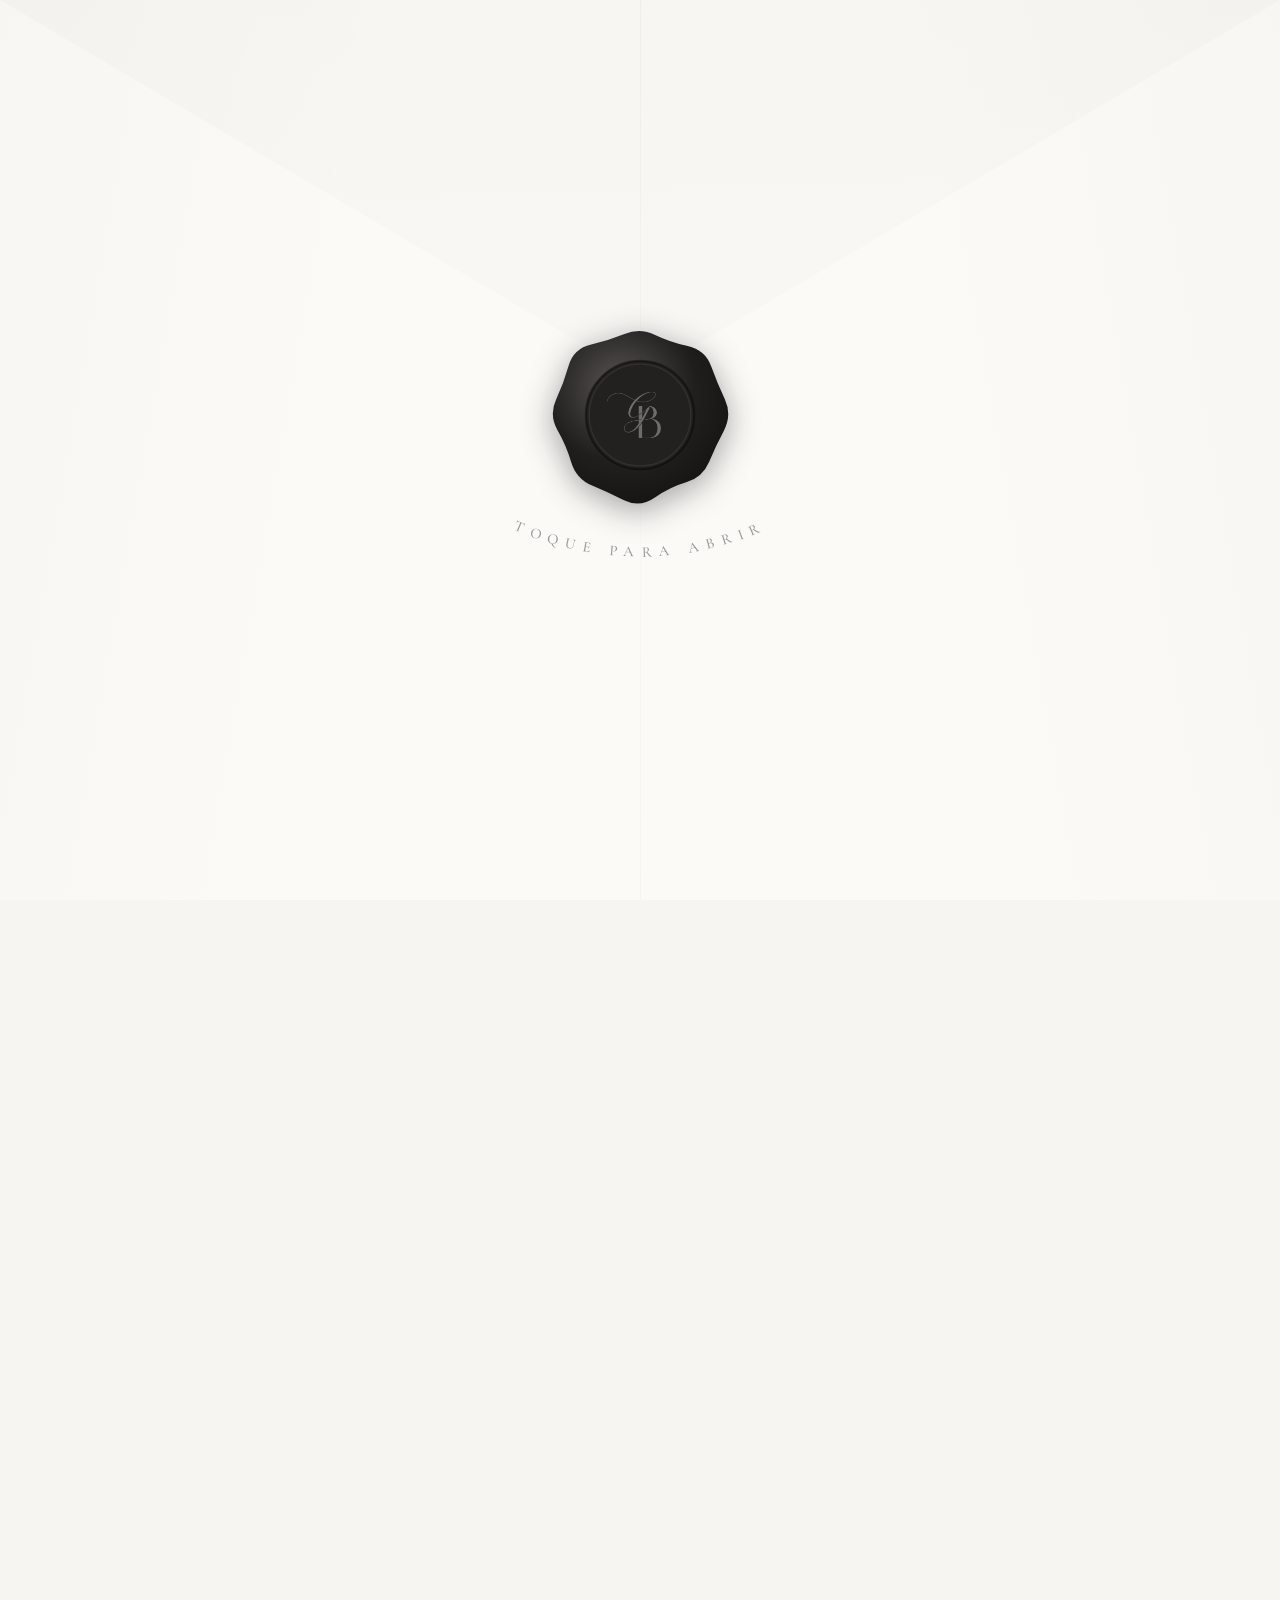
==== commit cdf50795: "Remove aviso de RSVP do convite" ====
--- a/convite/index.html
+++ b/convite/index.html
@@ -461,43 +461,26 @@
     transition: background-color 0.35s var(--ease), color 0.35s var(--ease), border-color 0.35s var(--ease);
   }
 
-  .btn:hover {
+  /* Toque/clique: o botão fica preto enquanto pressionado (funciona no celular) */
+  .btn:active {
     background: var(--color-black);
     border-color: var(--color-black);
     color: var(--color-cream);
   }
 
-  .btn--solid {
-    background: var(--color-black);
-    border-color: var(--color-black);
-    color: var(--color-cream);
-  }
-
-  .btn--solid:hover {
-    background: var(--color-gray-700);
-    border-color: var(--color-gray-700);
-    color: var(--color-cream);
+  /* Hover só em aparelhos com mouse, para não "grudar" o estado no toque */
+  @media (hover: hover) {
+    .btn:hover {
+      background: var(--color-black);
+      border-color: var(--color-black);
+      color: var(--color-cream);
+    }
   }
 
   .btn svg {
     width: 15px;
     height: 15px;
     flex: none;
-  }
-
-  .invite__rsvp {
-    margin: 1.9rem auto 0;
-    max-width: 22rem;
-    font-family: var(--font-serif);
-    font-size: 0.98rem;
-    font-weight: 400;
-    line-height: 1.6;
-    color: var(--color-gray-700);
-  }
-
-  .invite__rsvp strong {
-    font-weight: 600;
-    color: var(--color-gray-900);
   }
 
   .invite__footer {
@@ -638,7 +621,7 @@
         <svg viewBox="0 0 24 24" fill="none" stroke="currentColor" stroke-width="1.4" stroke-linecap="round" stroke-linejoin="round"><path d="M12 21s-7-5.6-7-11a7 7 0 0 1 14 0c0 5.4-7 11-7 11z"></path><circle cx="12" cy="10" r="2.6"></circle></svg>
         Ver local no mapa
       </a>
-      <a class="btn btn--solid" href="https://casamento-guieba.listaideal.com.br/pt/" target="_blank" rel="noopener">
+      <a class="btn" href="https://casamento-guieba.listaideal.com.br/pt/" target="_blank" rel="noopener">
         <svg viewBox="0 0 24 24" fill="none" stroke="currentColor" stroke-width="1.4" stroke-linecap="round" stroke-linejoin="round"><rect x="3" y="8" width="18" height="4"></rect><rect x="4.5" y="12" width="15" height="9"></rect><line x1="12" y1="8" x2="12" y2="21"></line><path d="M12 8c-1.5-3.5-5.5-4.5-6.5-2.5S8.5 8 12 8z"></path><path d="M12 8c1.5-3.5 5.5-4.5 6.5-2.5S15.5 8 12 8z"></path></svg>
         Lista de presentes
       </a>
@@ -651,11 +634,6 @@
         Nosso site completo
       </a>
     </div>
-
-    <p class="invite__rsvp" data-reveal>
-      A sua confirmação de presença é essencial. <strong>A equipe de assessoria entrará em contato
-      pelo WhatsApp.</strong> Fique atento às mensagens.
-    </p>
 
     <div class="invite__footer" data-reveal>
       <img class="invite__footer-monogram" src="../assets/img/logo-gb.png" alt="">
